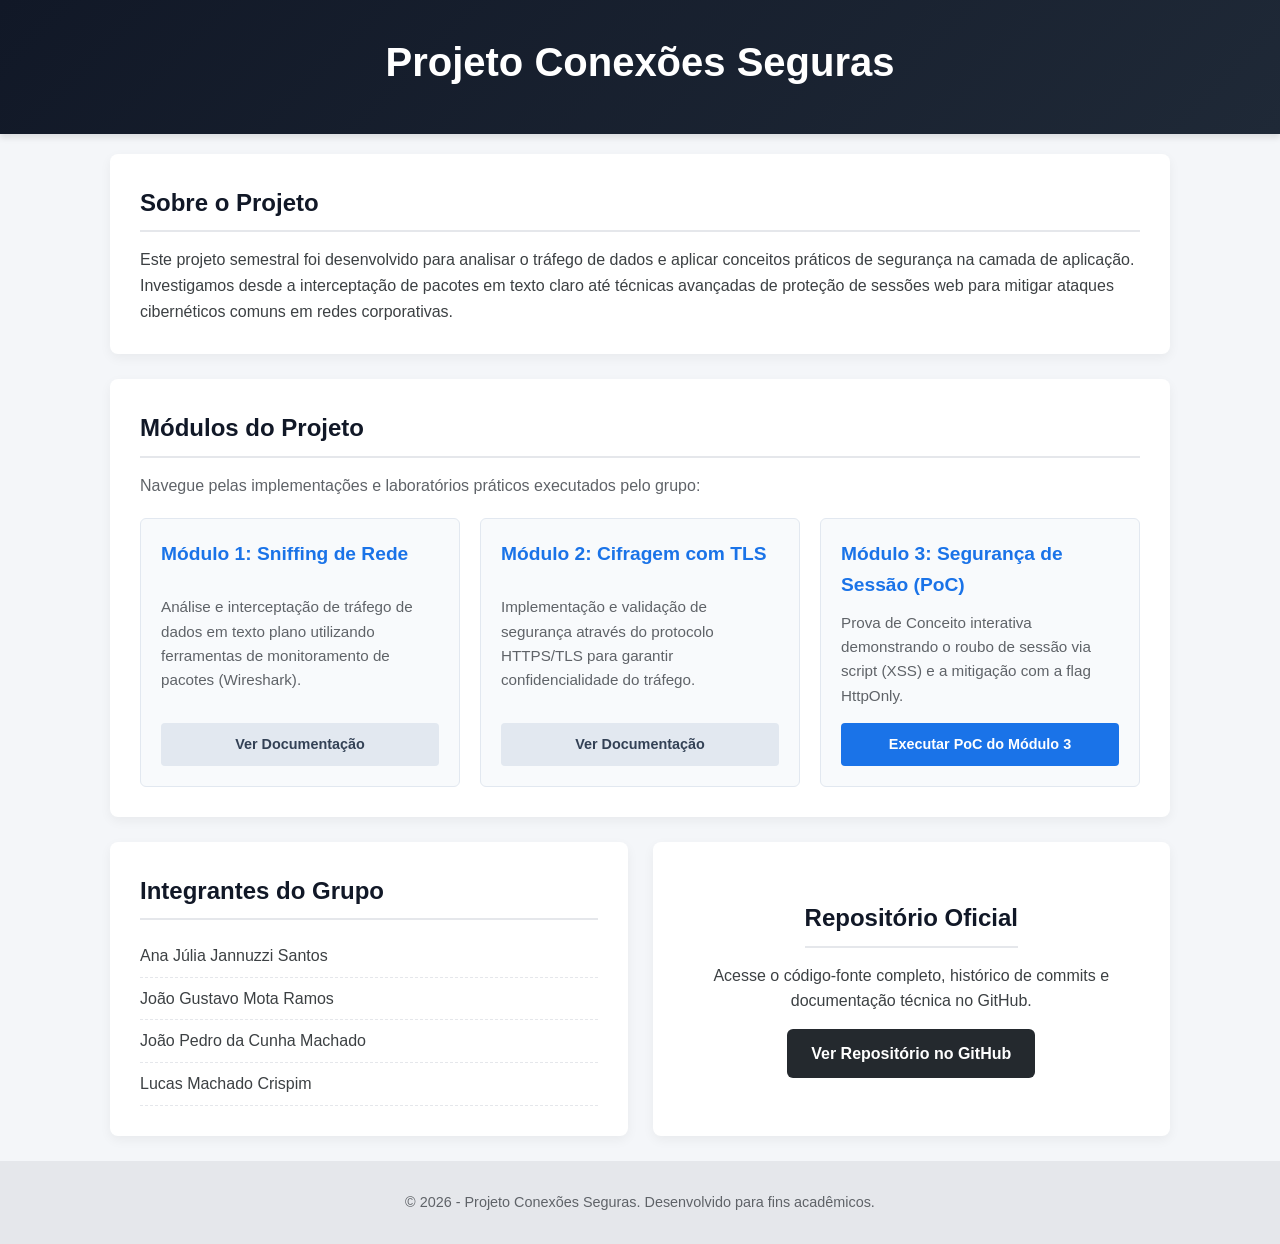
==== index.html @ df49ccb2 "Modulo 3 + Pages" ====
<!DOCTYPE html>
<html lang="pt-BR">
<head>
    <meta charset="UTF-8">
    <meta name="viewport" content="width=device-width, initial-scale=1.0">
    <title>Projeto Conexões Seguras - Documentação</title>
    <link rel="stylesheet" href="style.css">
</head>
<body>

    <header>
        <div class="container">
            <h1>Projeto Conexões Seguras</h1>
        </div>
    </header>

    <main class="container">
        <section class="card">
            <h2>Sobre o Projeto</h2>
            <p>Este projeto semestral foi desenvolvido para analisar o tráfego de dados e aplicar conceitos práticos de segurança na camada de aplicação. Investigamos desde a interceptação de pacotes em texto claro até técnicas avançadas de proteção de sessões web para mitigar ataques cibernéticos comuns em redes corporativas.</p>
        </section>

        <section class="card">
            <h2>Módulos do Projeto</h2>
            <p class="info-text">Navegue pelas implementações e laboratórios práticos executados pelo grupo:</p>
            
            <div class="modules-grid">
                <div class="module-item">
                    <h3>Módulo 1: Sniffing de Rede</h3>
                    <p>Análise e interceptação de tráfego de dados em texto plano utilizando ferramentas de monitoramento de pacotes (Wireshark).</p>
                    <a href="modulo1-sniffing/" class="btn-link">Ver Documentação</a>
                </div>

                <div class="module-item">
                    <h3>Módulo 2: Cifragem com TLS</h3>
                    <p>Implementação e validação de segurança através do protocolo HTTPS/TLS para garantir confidencialidade do tráfego.</p>
                    <a href="modulo2-tls/" class="btn-link">Ver Documentação</a>
                </div>

                <div class="module-item">
                    <h3>Módulo 3: Segurança de Sessão (PoC)</h3>
                    <p>Prova de Conceito interativa demonstrando o roubo de sessão via script (XSS) e a mitigação com a flag HttpOnly.</p>
                    <a href="modulo3-sessao/PoC_Modulo3.html" class="btn-link target-btn">Executar PoC do Módulo 3</a>
                </div>
            </div>
        </section>

        <div class="two-columns">
            <section class="card">
                <h2>Integrantes do Grupo</h2>
                <ul class="group-list">
                    <li>Ana Júlia Jannuzzi Santos</li>
                    <li>João Gustavo Mota Ramos</li>
                    <li>João Pedro da Cunha Machado</li>
                    <li>Lucas Machado Crispim</li>
                </ul>
            </section>

            <section class="card center-content">
                <h2>Repositório Oficial</h2>
                <p>Acesse o código-fonte completo, histórico de commits e documentação técnica no GitHub.</p>
                <a href="https://github.com/lucasmachadocrispim/projeto-conexoes-seguras" target="_blank" class="btn-git">
                    Ver Repositório no GitHub
                </a>
            </section>
        </div>
    </main>

    <footer>
        <p>&copy; 2026 - Projeto Conexões Seguras. Desenvolvido para fins acadêmicos.</p>
    </footer>

</body>
</html>
---- style.css ----
:root {
    --bg-color: #f4f6f9;
    --card-bg: #ffffff;
    --primary: #1a73e8;
    --primary-hover: #1557b0;
    --text-color: #3c4043;
    --text-light: #5f6368;
    --accent: #0f9d58;
}

* {
    margin: 0;
    padding: 0;
    box-sizing: border-box;
    font-family: 'Segoe UI', Tahoma, Geneva, Verdana, sans-serif;
}

body {
    background-color: var(--bg-color);
    color: var(--text-color);
    line-height: 1.6;
}

.container {
    width: 100%;
    max-width: 1100px;
    margin: 0 auto;
    padding: 0 20px;
}

/* Header */
header {
    background: linear-gradient(135deg, #111827, #1f2937);
    color: white;
    padding: 30px 0;
    text-align: center;
    box-shadow: 0 4px 6px rgba(0,0,0,0.1);
    margin-bottom: 20px;
}

header h1 {
    font-size: 2.5rem;
    margin-bottom: 10px;
}

.subheader {
    color: #9ca3af;
    font-size: 1.1rem;
}

/* Cards de Conteúdo */
main {
    margin-top: 30px;
    margin-bottom: 60px;
}

.card {
    background: var(--card-bg);
    padding: 30px;
    border-radius: 8px;
    box-shadow: 0 4px 12px rgba(0,0,0,0.05);
    margin-bottom: 25px;
}

.card h2 {
    color: #111827;
    font-size: 1.5rem;
    margin-bottom: 15px;
    border-bottom: 2px solid #e5e7eb;
    padding-bottom: 8px;
}

.info-text {
    color: var(--text-light);
    margin-bottom: 20px;
}

/* Grid de Módulos */
.modules-grid {
    display: grid;
    grid-template-columns: repeat(auto-fit, minmax(300px, 1fr));
    gap: 20px;
}

.module-item {
    background: #f8fafc;
    padding: 20px;
    border-radius: 6px;
    border: 1px solid #e2e8f0;
    display: flex;
    flex-direction: column;
    justify-content: space-between;
}

.module-item h3 {
    font-size: 1.2rem;
    color: var(--primary);
    margin-bottom: 10px;
}

.module-item p {
    font-size: 0.95rem;
    color: var(--text-light);
    margin-bottom: 15px;
}

/* Botões */
.btn-link {
    display: inline-block;
    text-align: center;
    background: #e2e8f0;
    color: #334155;
    padding: 10px;
    border-radius: 4px;
    text-decoration: none;
    font-weight: 600;
    font-size: 0.9rem;
    transition: all 0.2s;
}

.btn-link:hover {
    background: #cbd5e1;
}

.target-btn {
    background: var(--primary);
    color: white;
}

.target-btn:hover {
    background: var(--primary-hover);
}

.btn-git {
    display: inline-block;
    background: #24292e;
    color: white;
    padding: 12px 24px;
    border-radius: 6px;
    text-decoration: none;
    font-weight: bold;
    margin-top: 15px;
    transition: background 0.2s;
}

.btn-git:hover {
    background: #555;
}

/* Colunas Inferiores */
.two-columns {
    display: grid;
    grid-template-columns: repeat(auto-fit, minmax(450px, 1fr));
    gap: 25px;
}

.group-list {
    list-style-type: none;
}

.group-list li {
    padding: 8px 0;
    border-bottom: 1px dashed #e5e7eb;
    color: var(--text-color);
    font-weight: 500;
}

.center-content {
    display: flex;
    flex-direction: column;
    justify-content: center;
    align-items: center;
    text-align: center;
}

/* Footer */
footer {
    text-align: center;
    padding: 30px 0;
    color: var(--text-light);
    font-size: 0.9rem;
    background: #e5e7eb;
}
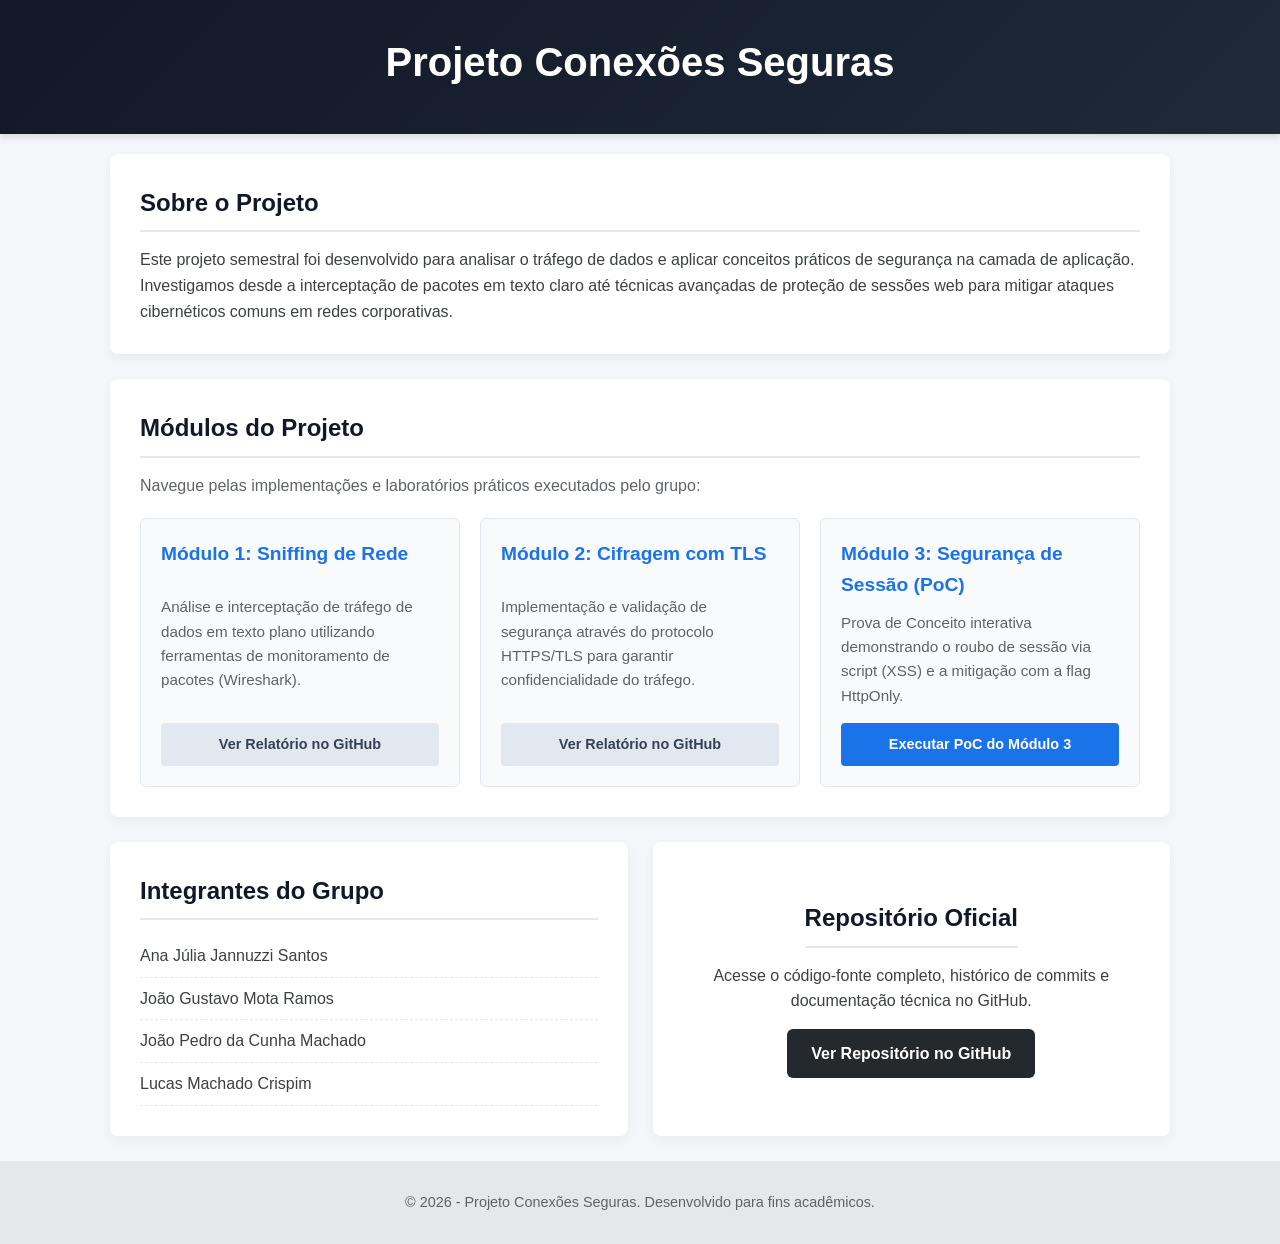
==== commit 8a966d32: "ajustes finais" ====
--- a/index.html
+++ b/index.html
@@ -28,19 +28,19 @@
                 <div class="module-item">
                     <h3>Módulo 1: Sniffing de Rede</h3>
                     <p>Análise e interceptação de tráfego de dados em texto plano utilizando ferramentas de monitoramento de pacotes (Wireshark).</p>
-                    <a href="modulo1-sniffing/" class="btn-link">Ver Documentação</a>
+                    <a href="https://github.com/lucasmachadocrispim/projeto-conexoes-seguras/tree/main/modulo1-sniffing" class="btn-link" target="_blank">Ver Relatório no GitHub</a>
                 </div>
 
                 <div class="module-item">
                     <h3>Módulo 2: Cifragem com TLS</h3>
                     <p>Implementação e validação de segurança através do protocolo HTTPS/TLS para garantir confidencialidade do tráfego.</p>
-                    <a href="modulo2-tls/" class="btn-link">Ver Documentação</a>
+                    <a href="https://github.com/lucasmachadocrispim/projeto-conexoes-seguras/tree/main/modulo2-tls" class="btn-link" target="_blank">Ver Relatório no GitHub</a>
                 </div>
 
                 <div class="module-item">
                     <h3>Módulo 3: Segurança de Sessão (PoC)</h3>
                     <p>Prova de Conceito interativa demonstrando o roubo de sessão via script (XSS) e a mitigação com a flag HttpOnly.</p>
-                    <a href="modulo3-sessao/PoC_Modulo3.html" class="btn-link target-btn">Executar PoC do Módulo 3</a>
+                    <a href="modulo3-sessao/PoC_Modulo3.html" class="btn-link target-btn" target="_blank">Executar PoC do Módulo 3</a>
                 </div>
             </div>
         </section>
